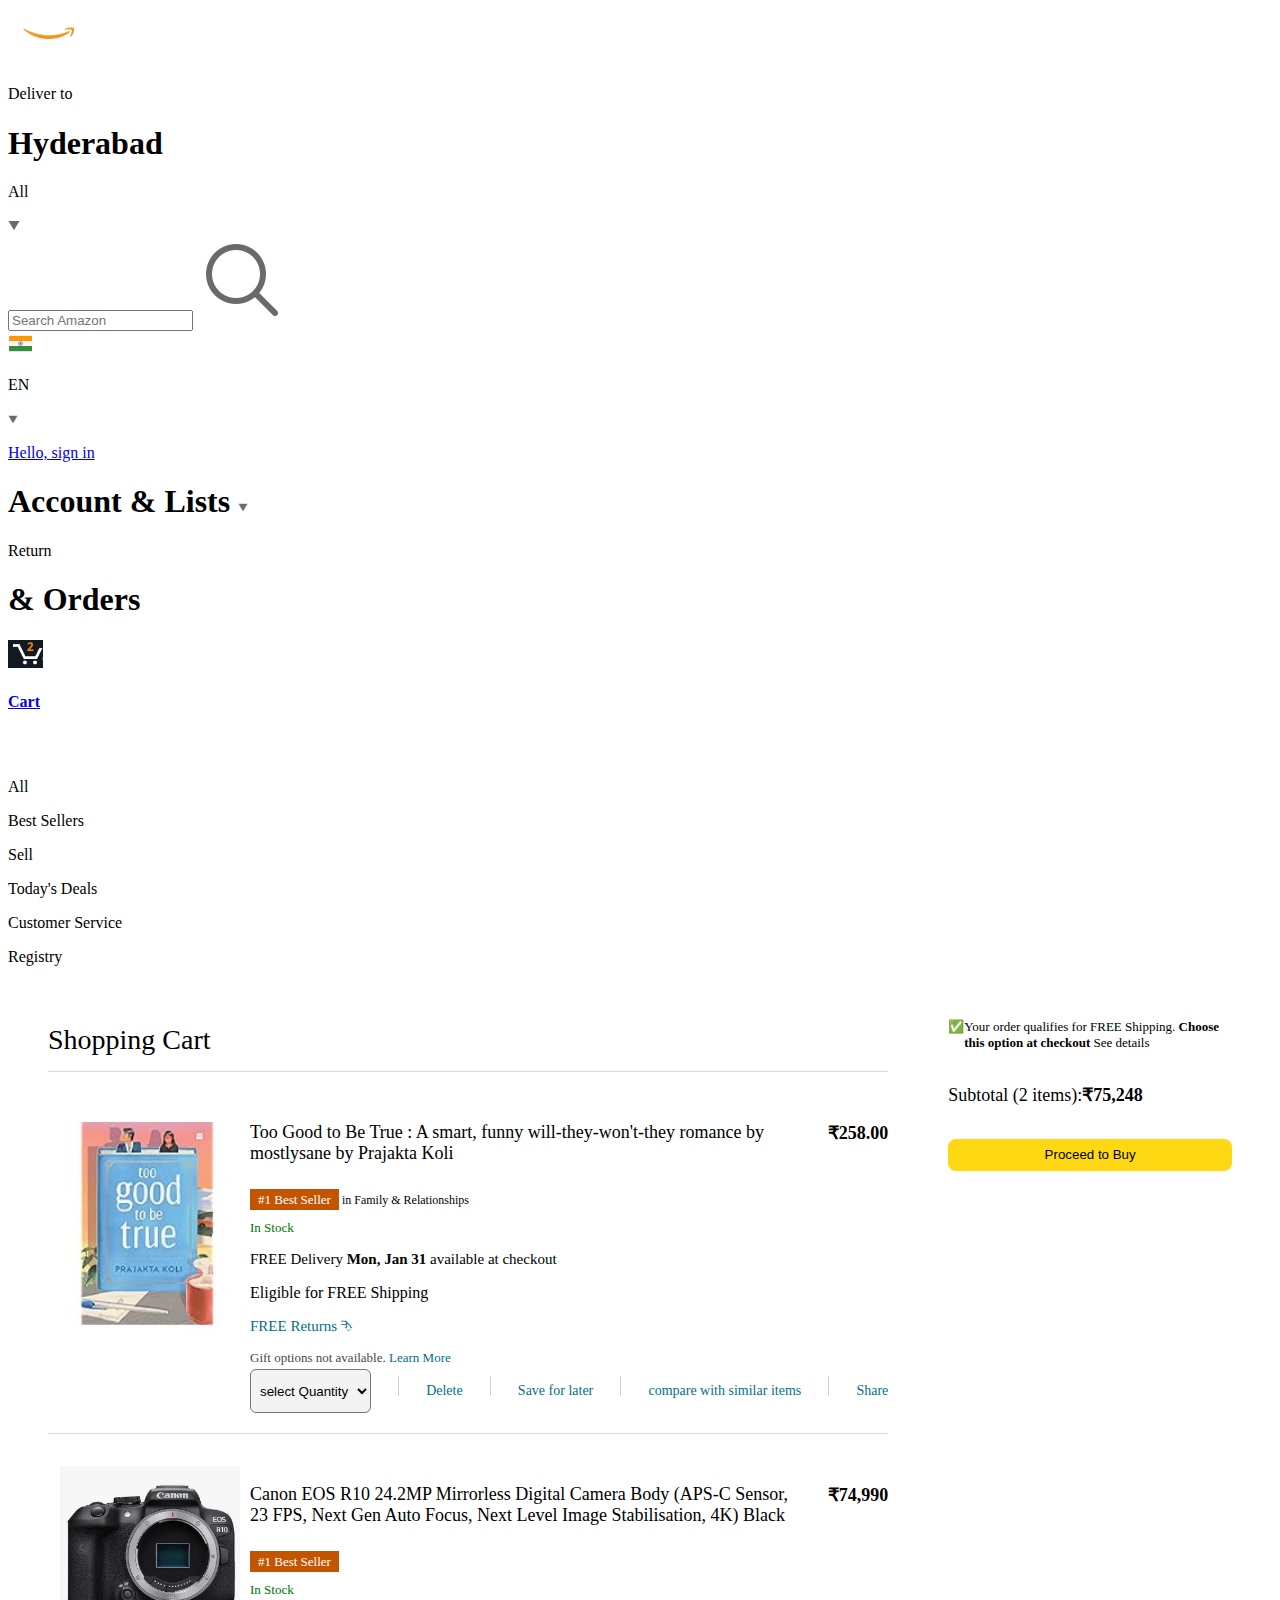
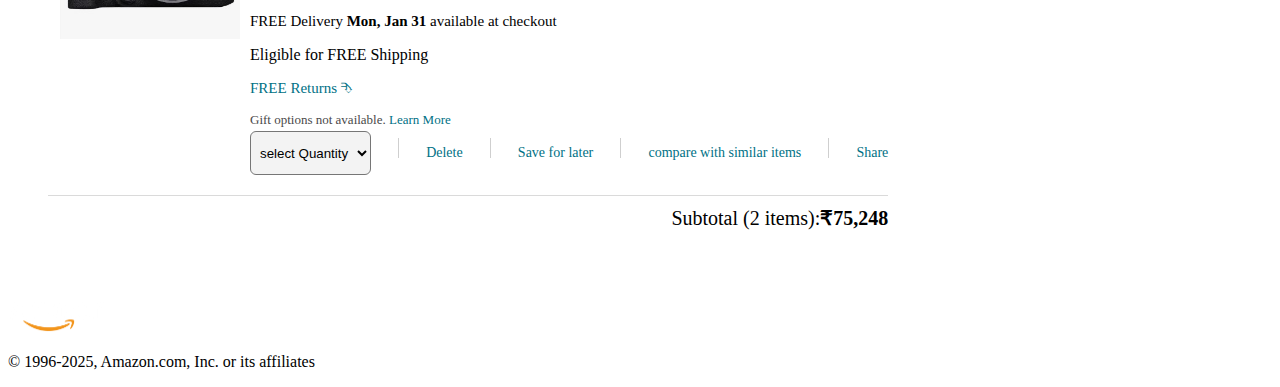
==== cart/index.html @ 5cf91fec "Add files via upload" ====
<!DOCTYPE html>
<html lang="en">
<head>
    <meta charset="UTF-8">
    <meta name="viewport" content="width=device-width, initial-scale=1.0">
    <title>Cart</title>
    <link rel="stylesheet" href="style.css">
    <link rel="stylesheet" href="/home/style.css">
</head>
<body>
    <nav >
        <a href="/">
            <img src="/assets/amazon_logo.png" width="100" >
        </a>
        <div class="country-nav">
            <img src="/assets/location_icon.png" height="20" >
            <div>
                <p>Deliver to</p>
                <h1>Hyderabad</h1>
            </div>
        </div>
        <div class="search-bar">
            <div class="search-cate">
                <p>All</p>
                <img src="/assets/dropdown_icon.png" height="12" >
            </div>
            <input type="text" class="search-input" placeholder="Search Amazon">
            <img src="/assets/search_icon.png" class="search-icon" >
        </div>
        <div class="lang-nav">
            <img src="/assets/india-icon.png" width="25px" alt="">
            <p>EN</p>
            <img src="/assets/dropdown_icon.png" width="10px" alt="">
        </div>
        <div class="text-nav">
            <p><a href="/signin/index.html">Hello, sign in</a> </p>
            <h1>Account & Lists <img src="/assets/dropdown_icon.png" width="10px" alt=""></h1>
        </div>
        <div class="text-nav">
            <p>Return</p>
            <h1>& Orders</h1>
        </div>
        <a href="/signin/index.html" class="mobile-user-icon" style="display: none;">
            <img src="/assets/user.png" alt="">
        </a>
        <a href="/cart/index.html" class="cart-nav">
            <img src="/assets/cart_icon.png" width="35px" alt="">
            <h4>Cart</h4>
        </a>
    </nav>
<div class="bottom-nav">
    <div>
        <img src="/assets/menu_icon.png" width="25px" alt="">
        <p>All</p>
    </div>
    <p>Best Sellers</p>
    <p> Sell</p>
    <p>Today's Deals</p>
    <p>Customer Service</p>
    <p>Registry</p>
</div>

<div class="cart">
    <div class="cart-left">
        <h1>Shopping Cart</h1>
        <hr>
        <div class="product-cart-list">
            <img src="/assets/ipad_img.jpg" alt="" width="180px"> 
            <div>
                <div class="product-cart-title-price">
                    <p>
                        Too Good to Be True : A smart, funny will-they-won't-they romance by mostlysane by Prajakta Koli
                    </p>
                    <p><b>&#8377;258.00</b></p>
                </div>
                <p class="product-cart-bestseller"><span>#1 Best Seller</span>
                    in Family & Relationships</p>
                    <p class="product-cart-stock">In Stock</p>
                    <p class="product-cart-delivery">FREE Delivery <b>Mon, Jan 31 </b>available at checkout</p>
                    <p>Eligible for FREE Shipping</p>
                    <p class="product-cart-returns">FREE Returns &#11191</p>
                    <p class="product-cart-gift">Gift options not available. <span>Learn More</span></p>
                    <div class="cart-list">
                        <select>
                            <option value="0">select Quantity</option>
                            <option value="1">1</option>
                            <option value="2">2</option>
                            <option value="3">3</option>
                            <option value="4">4</option>
                            <option value="5">5</option>
                        </select>
                        <hr>
                        <p class="action-btn">Delete</p>
                        <hr>
                        <p class="action-btn">Save for later</p>
                        <hr>
                        <p class="action-btn">compare with similar items</p>
                        <hr>
                        <p class="action-btn">Share</p>
                    </div>
            </div>
        </div>
        <hr>
        <div class="product-cart-list">
            <img src="/assets/product_img.jpg" alt="" width="180px">
            <div>
                <div class="product-cart-title-price">
                    <p>
                        Canon EOS R10 24.2MP Mirrorless Digital Camera Body (APS-C Sensor, 
                        23 FPS, Next Gen Auto Focus, Next Level Image Stabilisation, 4K) Black
                    </p>
                    <p><b>&#8377;74,990</b></p>
                </div>
                <p class="product-cart-bestseller"><span>#1 Best Seller</span> </p>
                    <p class="product-cart-stock">In Stock</p>
                    <p class="product-cart-delivery">FREE Delivery <b>Mon, Jan 31 </b>available at checkout</p>
                    <p>Eligible for FREE Shipping</p>
                    <p class="product-cart-returns">FREE Returns &#11191</p>
                    <p class="product-cart-gift">Gift options not available. <span>Learn More</span></p>
                    <div class="cart-list">
                        <select>
                            <option value="0">select Quantity</option>
                            <option value="1">1</option>
                            <option value="2">2</option>
                            <option value="3">3</option>
                            <option value="4">4</option>
                            <option value="5">5</option>
                        </select>
                        <hr>
                        <p class="action-btn">Delete</p>
                        <hr>
                        <p class="action-btn">Save for later</p>
                        <hr>
                        <p class="action-btn">compare with similar items</p>
                        <hr>
                        <p class="action-btn">Share</p>
                    </div>
            </div>
        </div>
        <hr>
        <div class="cart-list-total">
            Subtotal (2 items):<b>&#8377;75,248</b>
        </div>
    </div>
    <div class="cart-right">
        <div class="cart-free-delivery">
            <p>&#x2705</p>
            <p>Your order qualifies for FREE Shipping. <b>Choose this option at checkout</b> See details</p>

        </div>
        <p class="cart-total">Subtotal (2 items):<b>&#8377;75,248</b></p>
        <button>Proceed to Buy</button>
    </div>
</div>
<footer class="footer-cart">
    <img src="/assets/amazon_logo.png" width="100" alt="">
    <p>© 1996-2025, Amazon.com, Inc. or its affiliates</p>
</footer>
</body>
</html>
---- cart/style.css ----
.cart{
    display: flex;
    gap: 20px;
    margin: 20px;
}
.cart-left{
    background: white;
    padding: 20px;
}
.cart-left h1{
    font-size: 28px;
    font-weight: 400;
    margin-bottom: 15px;
}
.cart-left hr{
    border: none;
    height: 1px;
    background: #dadada;
}
.product-cart-list{
    display: flex;
    align-items: start;
    gap: 10px;
    padding: 24px 0 12px 12px;
}
.product-cart-title-price{
    display: flex;
    gap: 20px;
    font-size: 18px;
}

.product-cart-bestseller{
    font-size: 12px;
    margin-top: 10px;
}
.product-cart-bestseller span{
    font-size: 13px;
    background: #c45500;
    color: #fff;
    padding: 3px 8px;
}
.product-cart-stock{
    font-size: 13px;
    color: #007600;
    margin: 4px 0;
}
.product-cart-delivery{
    font-size: 15px;
}
.product-cart-returns{
    font-size: 15px;
    color: #007185;
    font-weight: 400;
}
.product-cart-gift{
    color: #494949;
    font-size: 13px;
    margin: 3px 0;
}
.product-cart-gift span{
    color: #007185;
}
.cart-list{
    display: flex;
    gap: 12px;
    font-size: 14px;
    color: #007185;
}
.cart-list hr{
    height: 20px;
    width: 1px;
    background: #cfcfcf;
}
.cart-list select{
    padding: 5px;
    border-radius: 6px;
    background: #f3f3f3;
}

.cart-list-total{
    text-align: right;
    font-size: 20px;
    margin-top: 10px;
}
.cart-right{
    background: white;
    padding: 20px;
    max-height: 220px;
    min-width: 280px;
}
.cart-free-delivery{
    display: flex;
    font-size: 13px;
}
.cart-total{
    margin-top: 20px;
    font-size: 18px;
    font-weight: 500;
}
.cart-right button{
    width: 100%;
    height: 32px;
    margin: 15px 0;
    background: #ffd814;
    border: none;
    border-radius: 8px;
    cursor: pointer;
}
.cart-right button:hover{
    background: #ebc712;
}
.footer-cart{
    margin-top: 50px;
}

/* media query */
@media only screen and (max-width:900px){
    .cart{
        flex-wrap: wrap;
    }
}
@media only screen and (max-width:600px){
    .product-cart-list{
        padding: 24px 0;
        min-width: 100%;
    }
    .product-cart-list img{
        width: 80px;
    }
    .product-cart-title-price{
        flex-wrap: wrap;
        font-size: 14px;
    }
    .product-cart-delivery{
        font-size: 13px;
    }
    .cart-list .action-btn:nth-last-child(1){
        display: none;
    }
    .cart-list hr:nth-last-child(2){
        display: none;
    }
    .cart-list .action-btn:nth-last-child(3){
        display: none;
    }
    .cart-list hr:nth-last-child(4){
        display: none;
    }
    .cart-right{
        min-width: 100%;
    }
}
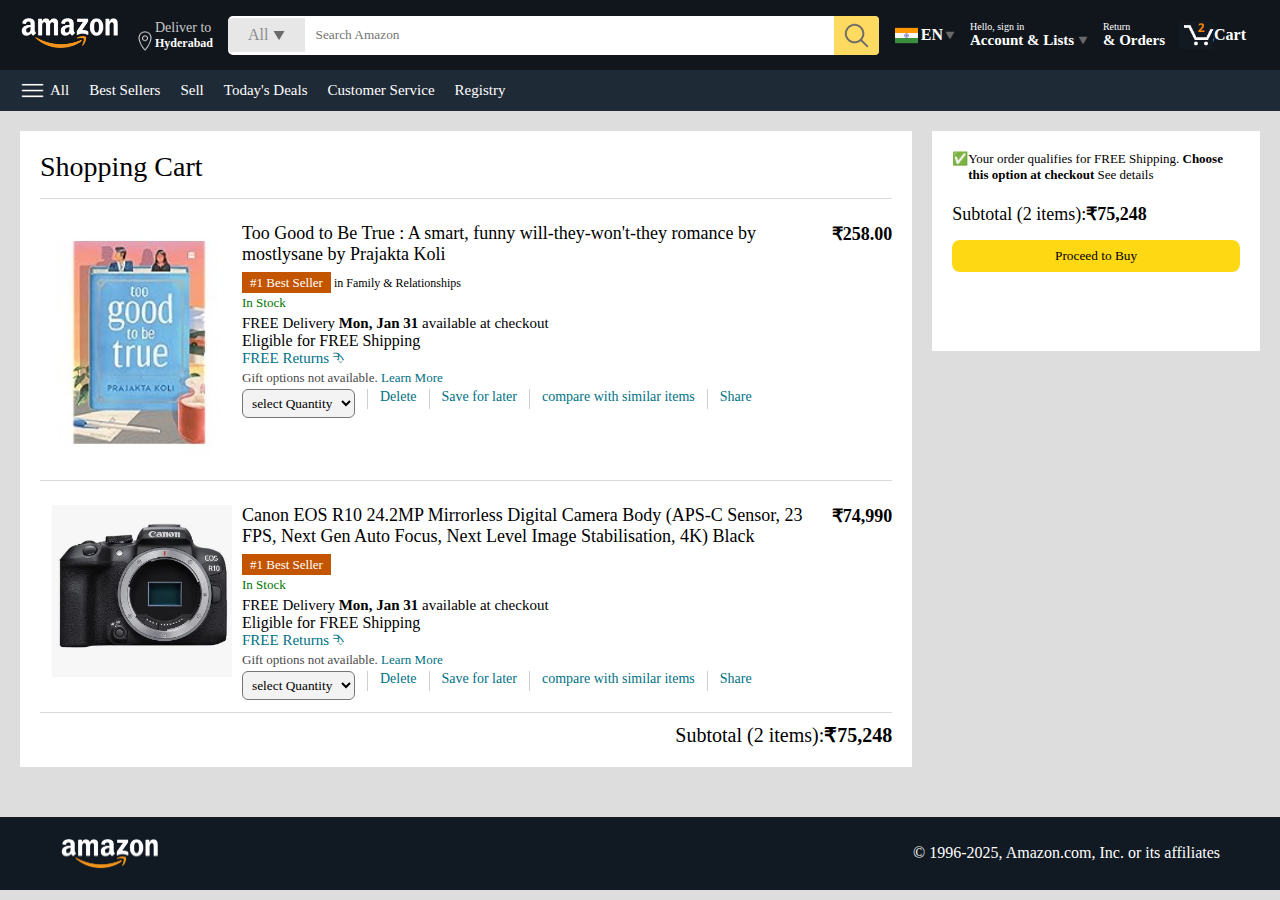
==== commit f5c4d685: "Add files via upload" ====
--- a/cart/index.html
+++ b/cart/index.html
@@ -5,7 +5,7 @@
     <meta name="viewport" content="width=device-width, initial-scale=1.0">
     <title>Cart</title>
     <link rel="stylesheet" href="style.css">
-    <link rel="stylesheet" href="/home/style.css">
+    <link rel="stylesheet" href="/style.css">
 </head>
 <body>
     <nav >
--- a/style.css
+++ b/style.css
@@ -0,0 +1,297 @@
+*{
+    padding: 0;
+    margin: 0;
+    box-sizing: border-box;
+    font-family: "Allerta", serif;
+    font-style: normal;
+}
+
+body{
+    background: #dddddd;
+}
+a{
+    text-decoration: none;
+    color: inherit;
+}
+nav{
+    height: 70px;
+    display: flex;
+    align-items: center;
+    justify-content: space-between;
+    background-color: #11161d;
+    padding: 20px 20px;
+    color: #fff;
+}
+.country-nav{
+    display: flex;
+    align-items: end;
+    margin-left: 15px;
+    font-size: 14px;
+    color: #c9c9c9;
+}
+.country-nav h1{
+    font-size: 12px;
+    color: white;
+}
+.search-bar{
+    flex: 1;
+    display: flex;
+    align-items: center;
+    background: white;
+    color: #8c8c8c;
+    max-width: 800px;
+    border-radius: 5px;
+    margin-left: 15px;
+    
+    
+}
+.search-cate{
+    display: flex;
+    align-items: center;
+    padding: 8px 20px;
+    gap: 5px;
+    background: #e7e7e7;
+    border-radius: 4px 0 0 4px;
+}
+.search-input{
+    border: none;
+    outline: none;
+    padding: 10px;
+    width: 100%;
+}
+.search-icon{
+    max-width: 45px;
+    padding: 5px 8px;
+    background: #ffda60;
+    border-radius: 0 4px 4px 0;
+}
+.lang-nav{
+    display: flex;
+    align-items: center;
+    gap: 2px;
+    font-weight: 600;
+    margin-left: 15px;
+}
+.text-nav{
+    margin-left: 15px;
+}
+.text-nav p{
+    font-size: 10px;
+}
+.text-nav h1{
+    font-size: 15px;
+}
+.cart-nav{
+    display: flex;
+    align-items: center;
+    margin: 0px 14px;
+}
+
+.bottom-nav{
+    display:flex;
+    align-items: center;
+    gap: 20px;
+    padding: 8px 20px;
+    background: #1f2a37;
+    color: white;
+    font-size: 15px;
+}
+.bottom-nav div{
+    display: flex;
+    align-items: center;
+    gap: 5px;
+    font-weight: 500;
+}
+.header-slide ul{
+    display: flex;
+    overflow-y: hidden;
+
+}
+.header-img{
+    max-width: 100%;
+    mask-image: linear-gradient(to bottom, #000000 50%, transparent 100% );
+}
+.header-slide a{
+    position: absolute;
+    top: 20%;
+    z-index: 1;
+    padding: 5vh 1vw;
+    /* background: #ffffff5f; */
+    color: #00000083;
+    text-decoration: none;
+    font-weight: 900;
+    font-size: 19px;
+    cursor: pointer;
+}
+.prev_control{
+    right: 0;
+}
+.row-box{
+    display: flex;
+    flex-wrap: wrap;
+    row-gap: 20px;
+    justify-content: space-between;
+    margin: 20px 30px;
+}
+.col-box{
+    display: flex;
+    flex-direction: column;
+    gap: 10px;
+    padding: 15px 20px;
+    background: white;
+    max-width: 25%;
+    min-height: 200px;
+    z-index: 1;
+}
+.col-box a{
+    font-size: 14px;
+    color: #0656a6;
+    font-weight: 600;
+}
+.header-box{
+    margin-top: -0.5vw;
+}
+.product-slide{
+    background: white;
+    margin: 0 30px;
+    padding: 20px;
+    margin-bottom: 15px;
+
+}
+.product-slide .products{
+    display: flex;
+    overflow-x: auto;
+    gap: 20px;
+    margin-top: 10px;
+}
+.product-slide .products img {
+    max-width: 200px;
+    max-height: 200px;
+}
+.product-slide .products::-webkit-scrollbar{
+    display: none;
+}
+.product-slide-price{
+    background: white;
+    margin: 0 30px;
+    padding: 20px;
+    margin-bottom: 15px;
+}
+.product-slide-price .products{
+    display: flex;
+    overflow-x: auto;
+    gap: 10px;
+    margin-top: 10px;
+}
+.product-slide-price .products::-webkit-scrollbar{
+    display: none;
+}
+.product-card{
+    display: flex;
+    flex-direction: column;
+    justify-content: end;
+    min-width: 210px;
+    background: #fbfbfbf7;
+}
+.product-card img{
+    width: 110px;
+    margin: 0 50px;
+}
+.product-offer p{
+    background: #c00234;
+    color: white;
+    display: inline-block;
+    padding: 2px 5px;
+    border-radius: 2px;
+    margin: 8px 0;
+    font-size: 14px;
+}
+.product-offer span{
+    color: #c00234;
+    font-weight: 500;
+    font-size: 12px;
+}
+.product-price del{
+    color: rgb(128, 128, 128);
+    font-size: 14px;
+}
+.product-card h4{
+    color: #525252eb;
+    font-size: 12px;
+    font-weight: 200;
+}
+
+footer{
+    display: flex;
+    justify-content: space-between;
+    align-items: center;
+    color: white;
+    background-color: #111923;
+    padding: 20px 60px;
+}
+
+/* media query */
+@media only screen and (max-width:900px){
+    nav{
+        flex-wrap: wrap;
+        height: 120px;
+    }
+    .search-bar{
+        order: 7;
+        margin: 15px 0 5px;
+        min-width: 300px;
+    }
+    .col-box{
+        max-width: 48%;
+    }
+}
+@media only screen and (max-width:600px){
+    .country-nav{
+        display: none;
+    }
+    .lang-nav{
+        display: none;
+    }
+    .text-nav{
+        display: none;
+    }
+    .bottom-nav{
+        font-size: 13px;
+        gap: 10px;
+        overflow-x: scroll;
+    }
+    .bottom-nav::-webkit-scrollbar{
+        display: none;
+    }
+    .bottom-nav p{
+        text-wrap: nowrap;
+    }
+    .mobile-user-icon{
+        display: flex !important;
+        flex: 1;
+        justify-content: flex-end;
+    }
+    .mobile-user-icon img{
+        width: 25px;
+    }
+    .cart-nav h4{
+        display: none;
+    }
+    .cart-nav img{
+        width: 25px;
+    }
+    .header-slide a{
+        top: 23%;
+        padding: 1vh 1vw;
+        font-size: 15px;
+    }
+    .col-box{
+        max-width: 100%;
+        width: 100%;
+    }
+    footer{
+        justify-content: center;
+        flex-direction: column;
+        font-size: 14px;
+    }
+}